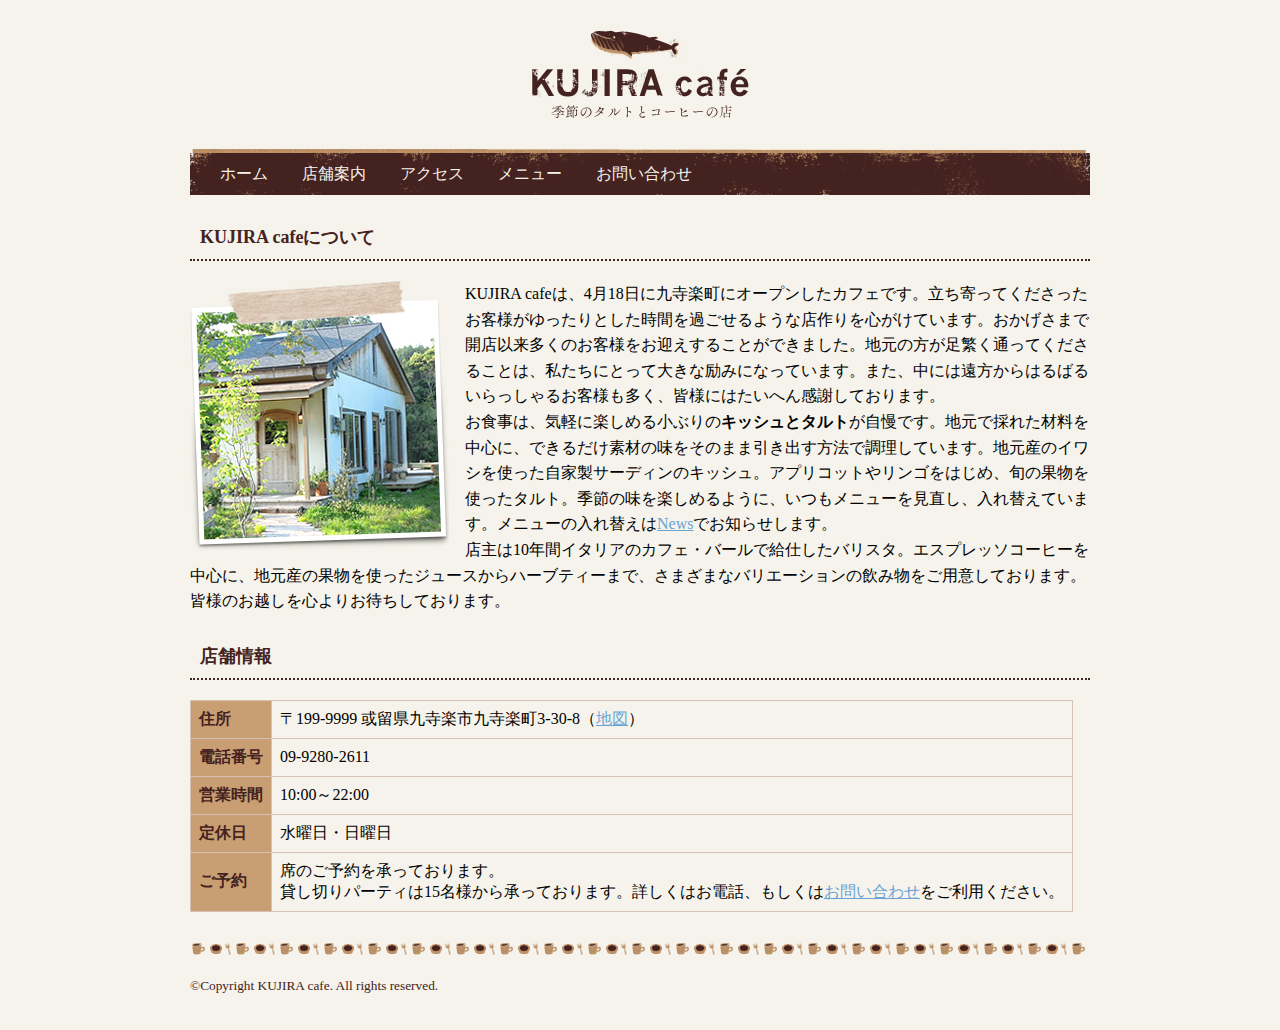
==== about.html @ 612c90ee "from Kuzira-cafe" ====
<!doctype html>
<html>
<head>
<meta charset="UTF-8">
<title>KUJIRA cafeについて | KUJIRA cafe</title>
<link rel="stylesheet" type="text/css" href="css/style.css">
</head>
<body>
<div class="wrapper">
	<!-- ヘッダー -->
	<h1 id="logo"><a href="index.html"><img src="images/logo.png" width="217" height="89" alt="KUJIRA cafe"></a></h1>
	<ul id="nav">
		<li><a href="index.html">ホーム</a></li>
		<li><a href="about.html">店舗案内</a></li>
		<li><a href="access.html">アクセス</a></li>
		<li><a href="menu.html">メニュー</a></li>
		<li><a href="contact.html">お問い合わせ</a></li>
	</ul>
	<!-- ヘッダー ここまで -->
	<!-- メイン -->
	<h2>KUJIRA cafeについて</h2>
	<p class="float"><img src="images/about-photo.jpg" width="259" height="269" alt="店舗写真">KUJIRA cafeは、4月18日に九寺楽町にオープンしたカフェです。立ち寄ってくださったお客様がゆったりとした時間を過ごせるような店作りを心がけています。おかげさまで開店以来多くのお客様をお迎えすることができました。地元の方が足繁く通ってくださることは、私たちにとって大きな励みになっています。また、中には遠方からはるばるいらっしゃるお客様も多く、皆様にはたいへん感謝しております。<br>
お食事は、気軽に楽しめる小ぶりの<strong>キッシュとタルト</strong>が自慢です。地元で採れた材料を中心に、できるだけ素材の味をそのまま引き出す方法で調理しています。地元産のイワシを使った自家製サーディンのキッシュ。アプリコットやリンゴをはじめ、旬の果物を使ったタルト。季節の味を楽しめるように、いつもメニューを見直し、入れ替えています。メニューの入れ替えは<a href="index.html#news">News</a>でお知らせします。<br>
店主は10年間イタリアのカフェ・バールで給仕したバリスタ。エスプレッソコーヒーを中心に、地元産の果物を使ったジュースからハーブティーまで、さまざまなバリエーションの飲み物をご用意しております。<br>
皆様のお越しを心よりお待ちしております。</p>
	<h2 class="clear">店舗情報</h2>
	<table class="info">
	<tr>
		<th>住所</th>
		<td>〒199-9999 或留県九寺楽市九寺楽町3-30-8（<a href="access.html">地図</a>）</td>
	</tr>
	<tr>
		<th>電話番号</th>
		<td>09-9280-2611</td>
	</tr>
	<tr>
		<th>営業時間</th>
		<td>10:00～22:00</td>
	</tr>
	<tr>
		<th>定休日</th>
		<td>水曜日・日曜日</td>
	</tr>
	<tr>
		<th>ご予約</th>
		<td>席のご予約を承っております。<br>
	貸し切りパーティは15名様から承っております。詳しくはお電話、もしくは<a href="contact.html">お問い合わせ</a>をご利用ください。</td>
	</tr>
	</table>
	<!-- メイン ここまで -->
	<!-- フッター -->
	<div id="footer">
		<p>&copy;Copyright KUJIRA cafe. All rights reserved.</p>
	</div>
	<!-- フッター ここまで -->
</div>
</body>
</html>
---- css/style.css ----
@charset "utf-8";

/* すべてのWebページに適用される */
body {
	margin: 0 0 0 0;
	padding: 0 0 0 0;
	background-color: #f5f3eb;
}
.wrapper {
	margin: 0 auto 0 auto;
	width: 900px;
}
h2 {
	color: #442220;
	font-size: 18px;
	border-bottom-width: 2px;
	border-bottom-style: dotted;
	border-bottom-color: #442220;
	margin-top: 20px;
	margin-right: 0px;
	margin-bottom: 20px;
	margin-left: 0px;
	padding-top: 10px;
	padding-right: 10px;
	padding-bottom: 10px;
	padding-left: 10px;
}
p {
	line-height: 160%;
}
a:link {
	color:#6aa4d6;
}
a:visited {
	color:#6aa4d6;
}
a:hover {
	color: #4f7697;
}
a:active {
	color: #aed3f2;
}
h1 {
	margin: 30px 0 30px 0;
	padding: 0 0 0 0;
	line-height: 0;
	text-align: center;
}
img {
	border-style: none;
}

/* すべてのページに適用 - navまわり - */
#nav li {
	display: inline;
	list-style-type: none;
	padding-right: 30px;
}
#nav {
	margin: 0 0 0 0;
	padding: 15px 30px 10px 30px;
	background-image: url(../images/menu-bg.png);
}
#nav li a:link {
	color: #f5f3eb;
	text-decoration: none;
}
#nav li a:visited {
	color: #f5f3eb;
	text-decoration: none;
}
#nav li a:hover {
	color: #e4dbb9;
	text-decoration: none;
}
#nav li a:active {
	color: #ffffff;
	text-decoration: none;
}

/* すべてのページに適用 - footer - */
#footer{
	background-image: url(../images/footer-bg.png);
	background-repeat: repeat-x;
	margin-top: 30px;
	padding:20px 0 20px 0;
	font-size: smaller;
	color: #442220;
}

/* 個別のスタイル */
/* index.html */
.news_item {
	margin: 0 0 0 0;
}
.keyvisual {
	margin: 20px 0 0 0;
}

/* about.html */
.float img {
	float: left;
	padding-right: 1em;
}
.clear {
	clear: both;
}
table.info {
	border-collapse: collapse;
	border: 1px solid #b78c5f;
}
table.info th, table.info td {
	padding: 8px 8px 8px 8px;
	border: 1px solid #d6c2b5;
	text-align: left;
	vertical-align: middle;
}
table.info th {
	background-color: #c99e73;
	color: #442220;
}

/* menu.html */
.menu_block {
	overflow: hidden;
	zoom: 1;
}
.menu_left {
	float: left;
	width: 280px;
	margin-right:20px;
}
.menu_right {
	float: left;
	width: 600px;
}
table.menu_all {
	border: none;
	border-collapse: collapse;
}
table.menu_all td {
	padding: 0;
}
table.menu_all td.photo {
	padding: 0 10px 10px 0;
}
.menu_right h3 {
	margin: 20px 0;
	text-align: right;
	font-size: 16px;
	color: #442220;
}
.menu_right p {
	text-align: right;
	font-size: 12px;
}

/* access.html */
div.map {
	text-align: center;
}

/* contact.html */
form div {
	padding:12px;
	border-bottom: 1px dashed #d6c2b5;
}
select {
	width: 30em;
}
label {
	color: #442220;
}
input[name=subject] {
	width:30em;
}
textarea {
	width: 30em;
	height: 6em;
}
input[type=submit] {
	margin: 20px 12px;
	width: 30em;
}
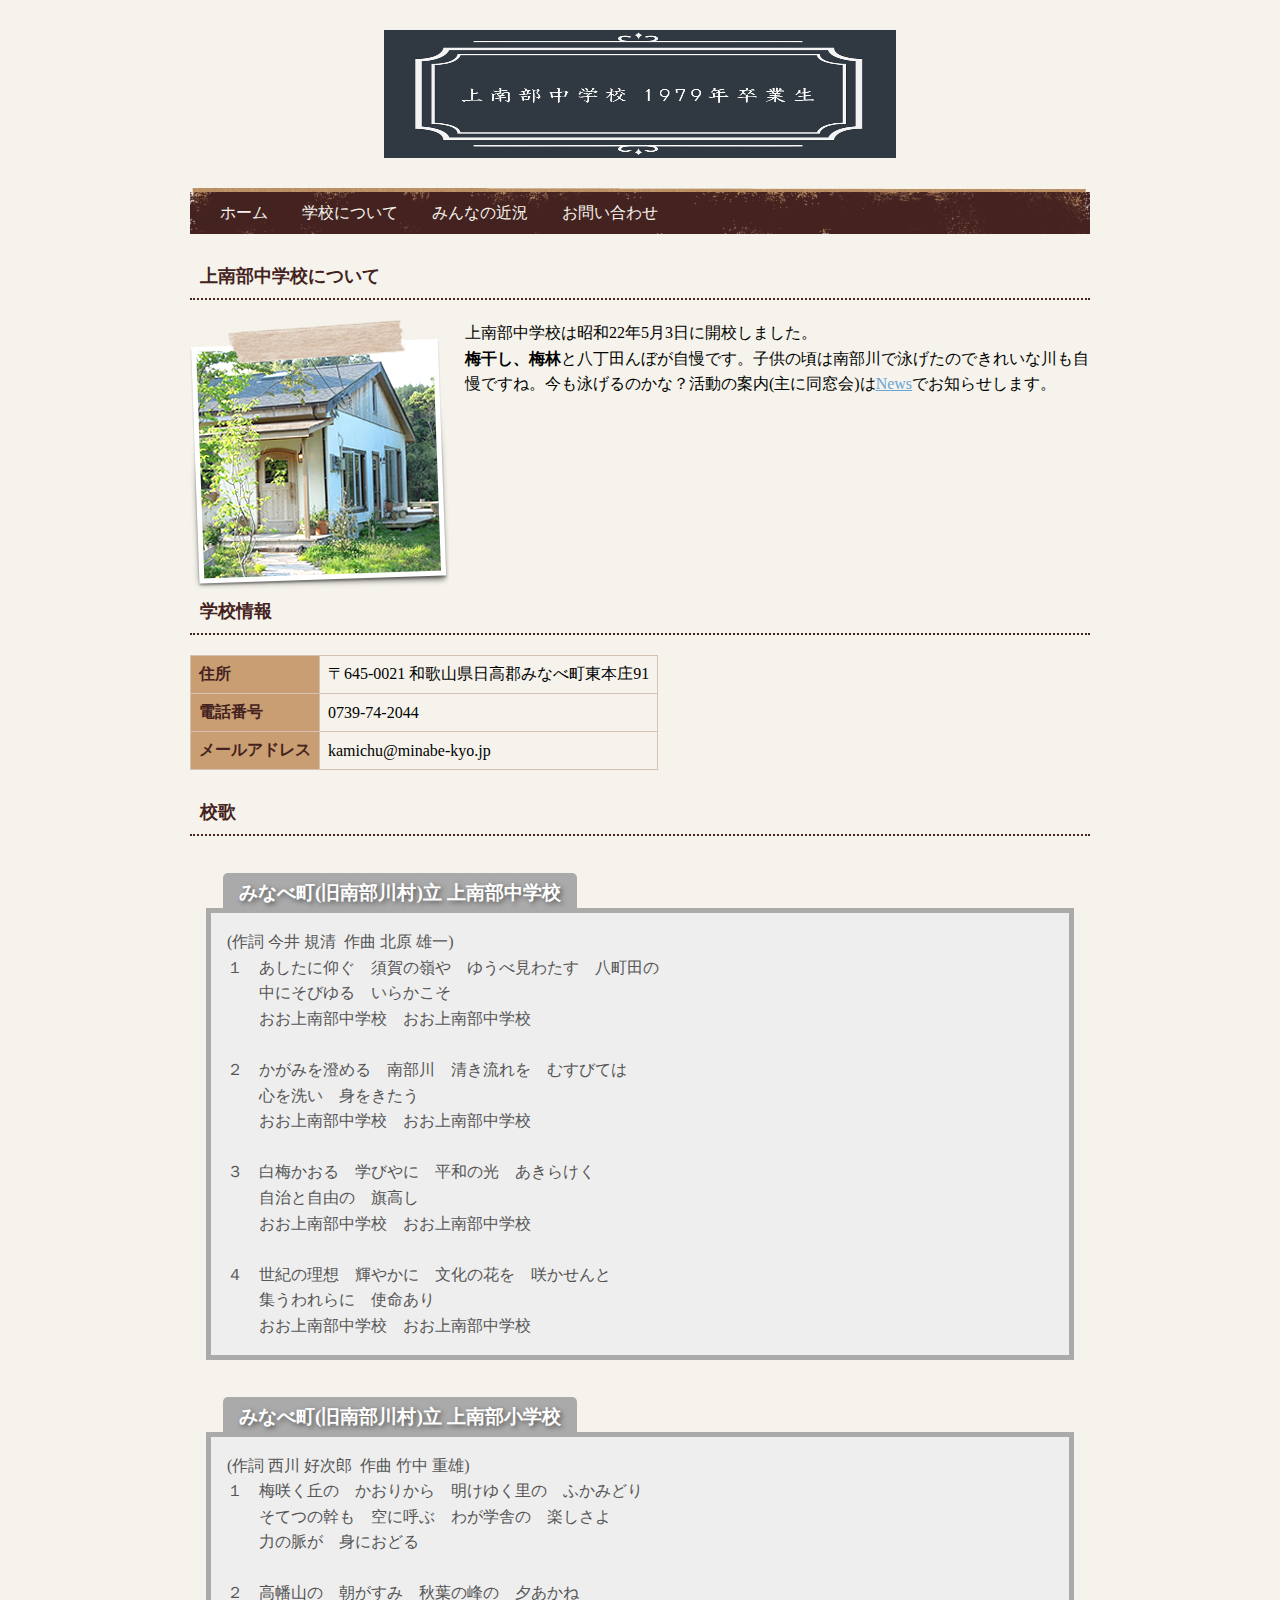
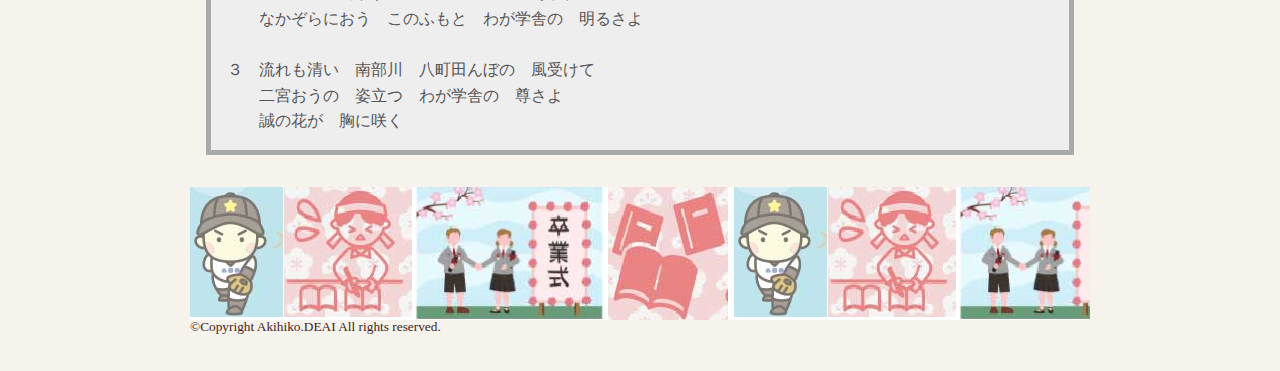
==== commit 595985d7: "2nd commit" ====
--- a/about.html
+++ b/about.html
@@ -2,55 +2,81 @@
 <html>
 <head>
 <meta charset="UTF-8">
-<title>KUJIRA cafeについて | KUJIRA cafe</title>
+<title>上南部中学校について</title>
 <link rel="stylesheet" type="text/css" href="css/style.css">
+<link rel="icon" href="images/favicon.ico">
 </head>
 <body>
 <div class="wrapper">
 	<!-- ヘッダー -->
-	<h1 id="logo"><a href="index.html"><img src="images/logo.png" width="217" height="89" alt="KUJIRA cafe"></a></h1>
+	<h1 id="logo"><a href="index.html"><img src="images/logo.png" width="512" height="128" alt="上南部中学校1979(S.54)年卒"></a></h1>
 	<ul id="nav">
 		<li><a href="index.html">ホーム</a></li>
-		<li><a href="about.html">店舗案内</a></li>
-		<li><a href="access.html">アクセス</a></li>
-		<li><a href="menu.html">メニュー</a></li>
+		<li><a href="about.html">学校について</a></li>
+		<li><a href="catch_up.html">みんなの近況</a></li>
 		<li><a href="contact.html">お問い合わせ</a></li>
 	</ul>
 	<!-- ヘッダー ここまで -->
 	<!-- メイン -->
-	<h2>KUJIRA cafeについて</h2>
-	<p class="float"><img src="images/about-photo.jpg" width="259" height="269" alt="店舗写真">KUJIRA cafeは、4月18日に九寺楽町にオープンしたカフェです。立ち寄ってくださったお客様がゆったりとした時間を過ごせるような店作りを心がけています。おかげさまで開店以来多くのお客様をお迎えすることができました。地元の方が足繁く通ってくださることは、私たちにとって大きな励みになっています。また、中には遠方からはるばるいらっしゃるお客様も多く、皆様にはたいへん感謝しております。<br>
-お食事は、気軽に楽しめる小ぶりの<strong>キッシュとタルト</strong>が自慢です。地元で採れた材料を中心に、できるだけ素材の味をそのまま引き出す方法で調理しています。地元産のイワシを使った自家製サーディンのキッシュ。アプリコットやリンゴをはじめ、旬の果物を使ったタルト。季節の味を楽しめるように、いつもメニューを見直し、入れ替えています。メニューの入れ替えは<a href="index.html#news">News</a>でお知らせします。<br>
-店主は10年間イタリアのカフェ・バールで給仕したバリスタ。エスプレッソコーヒーを中心に、地元産の果物を使ったジュースからハーブティーまで、さまざまなバリエーションの飲み物をご用意しております。<br>
-皆様のお越しを心よりお待ちしております。</p>
-	<h2 class="clear">店舗情報</h2>
+	<h2>上南部中学校について</h2>
+	<p class="float"><img src="images/about-photo.jpg" width="259" height="269" alt="学校写真">上南部中学校は昭和22年5月3日に開校しました。<br>
+	<strong>梅干し、梅林</strong>と八丁田んぼが自慢です。子供の頃は南部川で泳げたのできれいな川も自慢ですね。今も泳げるのかな？活動の案内(主に同窓会)は<a href="index.html#news">News</a>でお知らせします。<br></p>
+	<h2 class="clear">学校情報</h2>
 	<table class="info">
 	<tr>
 		<th>住所</th>
-		<td>〒199-9999 或留県九寺楽市九寺楽町3-30-8（<a href="access.html">地図</a>）</td>
+		<td>〒645-0021 和歌山県日高郡みなべ町東本庄91</td>
 	</tr>
 	<tr>
 		<th>電話番号</th>
-		<td>09-9280-2611</td>
+		<td>0739-74-2044</td>
 	</tr>
 	<tr>
-		<th>営業時間</th>
-		<td>10:00～22:00</td>
-	</tr>
-	<tr>
-		<th>定休日</th>
-		<td>水曜日・日曜日</td>
-	</tr>
-	<tr>
-		<th>ご予約</th>
-		<td>席のご予約を承っております。<br>
-	貸し切りパーティは15名様から承っております。詳しくはお電話、もしくは<a href="contact.html">お問い合わせ</a>をご利用ください。</td>
+		<th>メールアドレス</th>
+		<td>kamichu@minabe-kyo.jp</td>
 	</tr>
 	</table>
+	<h2>校歌</h2>
+	<div class="box1">
+		<span class="box-title">みなべ町(旧南部川村)立 上南部中学校</span>
+		<p>(作詞&nbsp;今井&nbsp;規清&nbsp;&nbsp;作曲&nbsp;北原&nbsp;雄一)</p>
+		<p>１&emsp;あしたに仰ぐ&emsp;須賀の嶺や&emsp;ゆうべ見わたす&emsp;八町田の<br>
+			&emsp;&emsp;中にそびゆる&emsp;いらかこそ<br>
+			&emsp;&emsp;おお上南部中学校&emsp;おお上南部中学校<br>
+			<br>
+			２&emsp;かがみを澄める&emsp;南部川&emsp;清き流れを&emsp;むすびては<br>
+			&emsp;&emsp;心を洗い&emsp;身をきたう<br>
+			&emsp;&emsp;おお上南部中学校&emsp;おお上南部中学校<br>
+			<br>
+			３&emsp;白梅かおる&emsp;学びやに&emsp;平和の光&emsp;あきらけく<br>
+			&emsp;&emsp;自治と自由の&emsp;旗高し<br>
+			&emsp;&emsp;おお上南部中学校&emsp;おお上南部中学校<br>
+			<br>
+			４&emsp;世紀の理想&emsp;輝やかに&emsp;文化の花を&emsp;咲かせんと<br>
+			&emsp;&emsp;集うわれらに&emsp;使命あり<br>
+			&emsp;&emsp;おお上南部中学校&emsp;おお上南部中学校<br>
+		</p>
+	</div>
+	<div class="box1">
+		<span class="box-title">みなべ町(旧南部川村)立 上南部小学校</span>
+		<p>(作詞&nbsp;西川&nbsp;好次郎&nbsp;&nbsp;作曲&nbsp;竹中&nbsp;重雄)</p>
+			<p>１&emsp;梅咲く丘の&emsp;かおりから&emsp;明けゆく里の&emsp;ふかみどり<br>
+			&emsp;&emsp;そてつの幹も&emsp;空に呼ぶ&emsp;わが学舎の&emsp;楽しさよ<br>
+			&emsp;&emsp;力の脈が&emsp;身におどる<br>
+			<br>
+			２&emsp;高幡山の&emsp;朝がすみ&emsp;秋葉の峰の&emsp;夕あかね<br>
+			&emsp;&emsp;なかぞらにおう&emsp;このふもと&emsp;わが学舎の&emsp;明るさよ<br>
+			<br>
+			３&emsp;流れも清い&emsp;南部川&emsp;八町田んぼの&emsp;風受けて<br>
+			&emsp;&emsp;二宮おうの&emsp;姿立つ&emsp;わが学舎の&emsp;尊さよ<br>
+			&emsp;&emsp;誠の花が&emsp;胸に咲く<br>
+		</p>
+	</div>
 	<!-- メイン ここまで -->
 	<!-- フッター -->
 	<div id="footer">
-		<p>&copy;Copyright KUJIRA cafe. All rights reserved.</p>
+		<br><br><br><br><br><br>
+		<p>&copy;Copyright Akihiko.DEAI All rights reserved.</p>
 	</div>
 	<!-- フッター ここまで -->
 </div>
--- a/css/style.css
+++ b/css/style.css
@@ -181,4 +181,79 @@
 input[type=submit] {
 	margin: 20px 12px;
 	width: 30em;
-}+}
+.box1 { /*【div】囲み枠部分*/
+  position: relative; /*必須*/
+  margin: 72px 16px 32px; /*外側の余白*/
+  padding: 16px; /*内側の余白*/
+  border: 5px solid #aaa; /*枠線）*/
+  background: #eee; /*背景色*/
+  color: #555; /*テキスト色*/
+}
+.box1 .box-title { /*【span】タイトル部分*/
+  position: absolute; /*必須*/
+  top: -40px; /*囲み枠の上を基準として外側（上）に40px移動*/
+  left: 12px;  /*囲み枠の左を基準として内側（右）に12px移動*/
+  line-height: 40px; /*行の高さ*/
+  padding: 0 16px; /*左右の余白*/
+  background: #aaa; /*背景色*/
+  border-radius: 5px 5px 0 0; /*角丸（左上5px 右上5px 右下0 左下0）*/
+  color: #fff; /*テキスト色*/
+  font-weight: bold; /*フォント太字*/
+  font-size: 120%; /*フォントサイズ変更*/
+  text-shadow: 2px 2px 5px #555; /*テキストに影を付ける*/
+}
+.box1 p { /*【p】本文部分*/
+  margin: 0; 
+  padding: 0;
+}
+
+.box2 { /*【div】囲み枠部分*/
+  position: relative; /*必須*/
+  margin: 56px 16px 32px; /*外側の余白*/
+  padding: 40px 16px 16px; /*内側の余白*/
+  border: 6px double #99ffcc; /*枠線*/
+  background: fff; /*背景色*/
+  color: #999; /*テキスト色*/
+  box-shadow: 5px 5px 0 #aaffdd; /*囲み枠に影を付ける*/
+}
+.box2 .box-title { /*【span】タイトル部分*/
+  position: absolute; /*必須*/
+  top: -24px;  /*囲み枠の上を基準として外側（上）に24px移動*/
+  left: 16px; /*囲み枠の左を基準として内側（右）に16px移動*/
+  line-height:48px; /*行の高さ*/
+  padding: 0 12px; /*左右の余白*/
+  background: #99ffcc; /*背景色*/
+  border-radius: 40px; /*角丸*/
+  color: #448866; /*テキスト色*/
+}
+.box2 p { /*【p】本文部分*/
+  margin: 0;
+  padding: 0;
+}
+
+.box3 { /*【div】囲み枠部分*/
+  position: relative; /*必須*/
+  margin: 32px 16px; /*外側の余白*/
+  padding: 48px 16px 16px; /*内側の余白*/
+  border: 2px solid gold; /*枠線*/
+  border-radius: 15px 0 15px 0; /*角丸（左上15px 右上0 右下15px 左下0）*/
+}
+.box3 .box-title { /*【span】タイトル部分*/
+  position: absolute; /*必須*/
+  top: 0; /*囲み枠の上にぴったりくっつく*/
+  left: 0; /*囲み枠の左にぴったりくっつく*/
+  background: gold; /*背景色*/
+  line-height: 32px; /*行の高さ*/  
+  padding: 0 15px; /*左右の余白*/
+  border-radius: 12px 0 12px 0; /*角丸（左上12px 右上0 右下12px 左下0）*/
+  font-weight: bold; /*フォント太字*/
+}
+.box3 p { /*【p】本文部分*/
+  margin: 0;
+  padding: 0;
+}
+
+.box_mmdd select{
+  width: 50px;
+}
